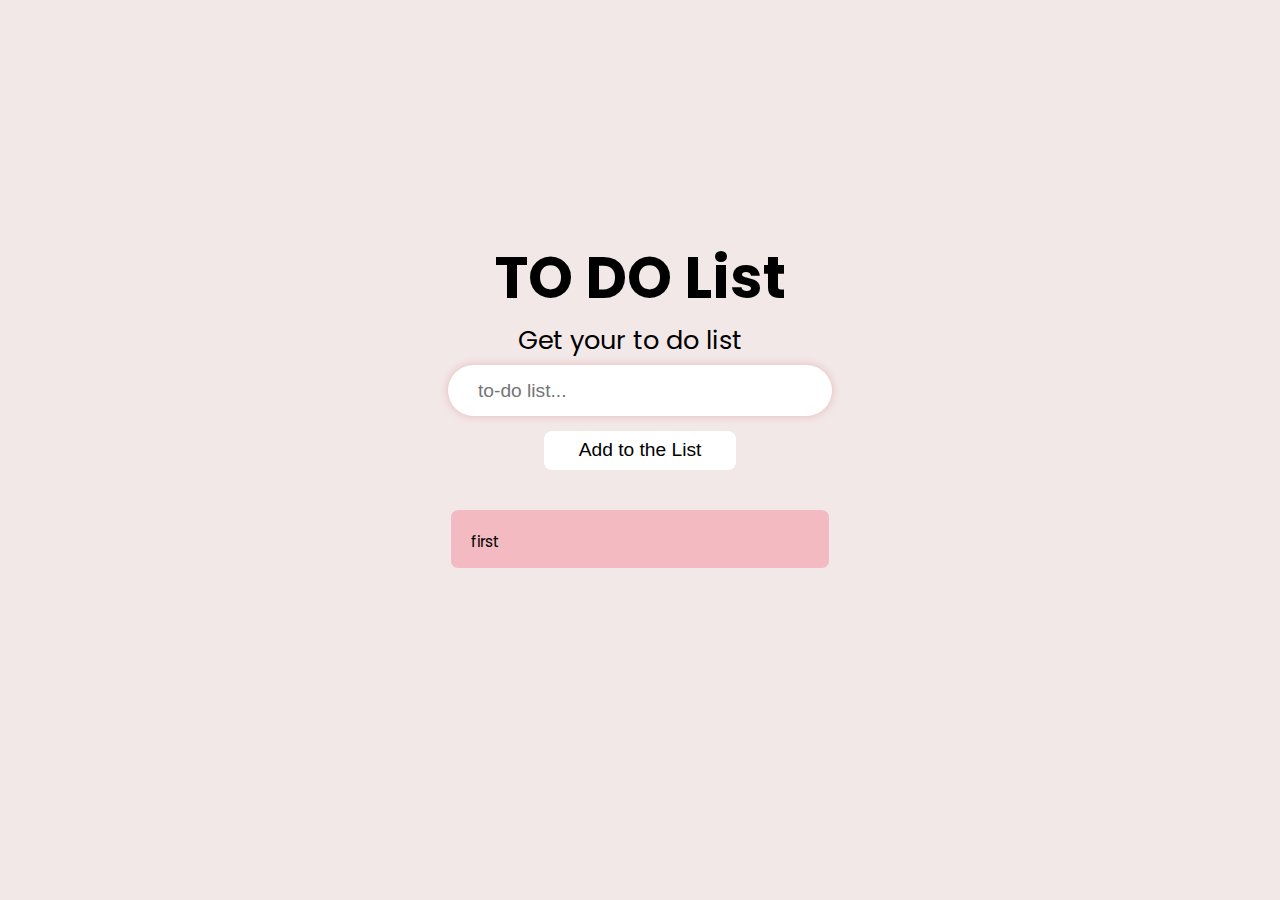
==== index.html @ 12d3635d "first commit" ====
<!DOCTYPE html>
<html lang="en">
<head>
    <meta charset="UTF-8">
    <meta name="viewport" content="width=device-width, initial-scale=1.0">
    <title>Document</title>
    <link rel="preconnect" href="https://fonts.googleapis.com">
<link rel="preconnect" href="https://fonts.gstatic.com" crossorigin>
<link href="https://fonts.googleapis.com/css2?family=Poppins:ital,wght@0,100;0,200;0,300;0,400;0,500;0,600;0,700;0,800;0,900;1,100;1,200;1,300;1,400;1,500;1,600;1,700;1,800;1,900&display=swap" rel="stylesheet">
<link rel="stylesheet" href="styles.css">
    
</head>
<body class="body">
    

    <div class="flex-container">
        
        <div class="mainHeading"> TO DO List </div>
        <p class="smallHeading"> Get your to do list </p>
        <input type = "search" class = "addItem" placeholder="to-do list...">
        <input type="submit" class ="addListButton" value="Add to the List"> 

        <ul class="taskList">
            <li>
                first
            </ul>
        </ul>

        

    </div>
    


</body>
</html>
---- styles.css ----
.flex-container {
    display: flex;
    align-items: center;
    justify-content: center;
    flex-direction: column;
  }

 

.body{
  background-color: #F3E8E8;
  font-family: "Poppins", sans-serif;
}

 
  .mainHeading{
    font-size: 4.5vw;
    margin-top: 227px;
    font-weight: bold;

  }

  .smallHeading{
    font-size: 2vw;
    margin-top: 0px;
    margin-bottom: 0px;
    width: 19vw;
  }

  .addItem{
    width: 30vw;
    height: 4vw;
    border-radius: 32px;
    font-size: 1.5vw;
    padding-left: 30px;
    border: none;
    box-shadow: 0px 0px 8px 0 rgba(189, 42, 42, 0.25);
    margin-top: 5px;
  }

  .addListButton{
    margin-top: 15px;
    width: 15vw;
    height: 3vw;
    font-size: 1.5vw;
    background-color: white;
    padding :8px, 16px, 8px, 16px;
    border: none;
    border-radius: 8px;
    
  }

  .taskList{
    width: 28vw;
    height: 3vw;
    list-style-type:none;
    border-radius: 7px;
    background-color: #F3BAC2;
    font-size: 1.2vw;
    padding-top: 20px;
    padding-left: 20px;
    margin-top: 40px;
  }



  @media only screen and (max-width: 900px) {
    .flex-container{
      position: relative;
    }

    .mainHeading{
      font-size: 6.5vw;
    }

    .smallHeading{
      font-size: 2.5vw;
      width: 23vw;
    }
    .addItem{
      width: 35vw;
    }
  }
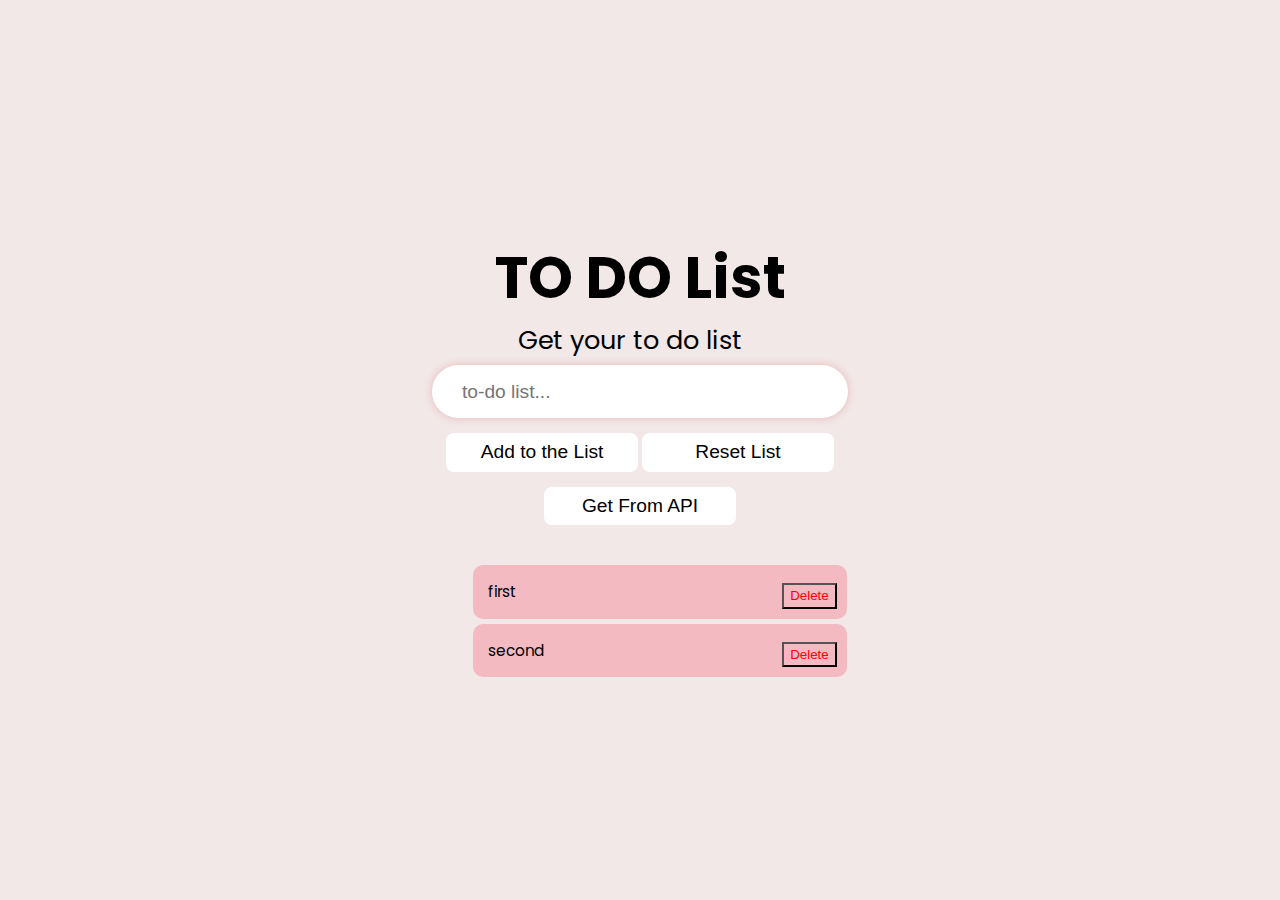
==== commit 272a5776: "added js interactibility" ====
--- a/index.html
+++ b/index.html
@@ -1,36 +1,105 @@
 <!DOCTYPE html>
 <html lang="en">
-<head>
-    <meta charset="UTF-8">
-    <meta name="viewport" content="width=device-width, initial-scale=1.0">
-    <title>Document</title>
-    <link rel="preconnect" href="https://fonts.googleapis.com">
-<link rel="preconnect" href="https://fonts.gstatic.com" crossorigin>
-<link href="https://fonts.googleapis.com/css2?family=Poppins:ital,wght@0,100;0,200;0,300;0,400;0,500;0,600;0,700;0,800;0,900;1,100;1,200;1,300;1,400;1,500;1,600;1,700;1,800;1,900&display=swap" rel="stylesheet">
-<link rel="stylesheet" href="styles.css">
-    
-</head>
-<body class="body">
-    
 
-    <div class="flex-container">
+    <head>
+        <meta charset="UTF-8">
+        <meta name="viewport" content="width=device-width, initial-scale=1.0">
+        <title>My TO-DO List App</title>
+        <link rel="preconnect" href="https://fonts.googleapis.com">
+        <link rel="preconnect" href="https://fonts.gstatic.com" crossorigin>
+        <link href="https://fonts.googleapis.com/css2?family=Poppins:ital,wght@0,100;0,200;0,300;0,400;0,500;0,600;0,700;0,800;0,900;1,100;1,200;1,300;1,400;1,500;1,600;1,700;1,800;1,900&display=swap" rel="stylesheet">
+        <link rel="stylesheet" href="styles.css">
+
+    </head>
+
+    <body class="body">
         
-        <div class="mainHeading"> TO DO List </div>
-        <p class="smallHeading"> Get your to do list </p>
-        <input type = "search" class = "addItem" placeholder="to-do list...">
-        <input type="submit" class ="addListButton" value="Add to the List"> 
+        <div class="flex-container">
+            
+            <div class="mainHeading"> TO DO List </div>
+            <p class="smallHeading"> Get your to do list </p>
 
-        <ul class="taskList">
-            <li>
-                first
+            <input type = "text" class = "addItem" id="newTask" placeholder="to-do list...">
+            <div class="editDiv">
+                <input type="submit" class ="addListButton" value="Add to the List" onclick="addTask(document.getElementById('newTask').value)"> 
+                <button class="btnEditDiv" onclick="resetList()">Reset List</button>
+            </div>
+            <button  class="btnAPI" onclick="getFromAPI()">Get From API</button>
+
+            <ul class="taskList" id="myUL">
+                <li> 
+                    <p>first</p> 
+                    <button class="btn" onclick="deleteTask(this)">Delete</i></button>  
+                </li> 
+                <li>
+                    <p>second</p> 
+                    <button class="btn" onclick="deleteTask(this)">Delete</i></button> 
+                </li>
             </ul>
-        </ul>
 
-        
-
-    </div>
-    
+        </div>
 
 
-</body>
+        <script>
+
+            function resetList(){
+                var ul = document.getElementById("myUL");
+                ul.innerHTML = '';
+            }
+
+            function getFromAPI(){
+                fetch("https://jsonplaceholder.typicode.com/todos")
+                    .then(response => {
+                        if (!response.ok){
+                            throw new console.error("Cant get API call");;
+                        } 
+                        return response.json();
+                    })
+                    .then(data => {
+                        // console.log(data)
+                        var ul = document.getElementById("myUL");
+                        data.forEach(element => {
+                            addTask(element.title)
+                        });
+
+                    })
+                    .catch(error =>{
+                        console.error('There was a problem with the fetch operation:', error);
+                    })   
+            }
+
+            function deleteTask(button){
+                var li = button.parentNode;
+                li.remove();
+            }
+
+            function addTask(task){
+                task = task.trim();
+                if (task === ""){
+                    document.getElementById("newTask").value = "";
+                    return
+                }
+                
+                var ul = document.getElementById("myUL");
+                var li = document.createElement("li");
+                
+                var p = document.createElement("p")
+                p.innerText = task;
+
+                var button = document.createElement("button")
+                button.className ="btn"
+                button.onclick = function() { deleteTask(this); };
+                button.innerText = "Delete"
+
+                li.append(p);
+                li.append(button)
+
+                ul.appendChild(li);
+                document.getElementById("newTask").value = "";
+            }
+
+        </script>
+
+    </body>
+
 </html>--- a/styles.css
+++ b/styles.css
@@ -20,64 +20,113 @@
 
   }
 
-  .smallHeading{
-    font-size: 2vw;
-    margin-top: 0px;
-    margin-bottom: 0px;
-    width: 19vw;
-  }
+.smallHeading{
+  font-size: 2vw;
+  margin-top: 0px;
+  margin-bottom: 0px;
+  width: 19vw;
+}
 
-  .addItem{
-    width: 30vw;
-    height: 4vw;
-    border-radius: 32px;
-    font-size: 1.5vw;
-    padding-left: 30px;
-    border: none;
-    box-shadow: 0px 0px 8px 0 rgba(189, 42, 42, 0.25);
-    margin-top: 5px;
-  }
+.addItem{
+  width: 30vw;
+  height: 4vw;
+  border-radius: 32px;
+  font-size: 1.5vw;
+  padding-left: 30px;
+  border: none;
+  box-shadow: 0px 0px 8px 0 rgba(189, 42, 42, 0.25);
+  margin-top: 5px;
+}
 
-  .addListButton{
-    margin-top: 15px;
-    width: 15vw;
-    height: 3vw;
-    font-size: 1.5vw;
-    background-color: white;
-    padding :8px, 16px, 8px, 16px;
-    border: none;
-    border-radius: 8px;
-    
-  }
+.addListButton{
+  margin-top: 15px;
+  width: 15vw;
+  height: 3vw;
+  font-size: 1.5vw;
+  background-color: white;
+  padding :8px, 16px, 8px, 16px;
+  border: none;
+  border-radius: 8px;
+  cursor:pointer;
+  
+}
 
-  .taskList{
-    width: 28vw;
-    height: 3vw;
-    list-style-type:none;
-    border-radius: 7px;
-    background-color: #F3BAC2;
-    font-size: 1.2vw;
-    padding-top: 20px;
-    padding-left: 20px;
-    margin-top: 40px;
-  }
+.btnEditDiv{
+  margin-top: 15px;
+  width: 15vw;
+  height: 3vw;
+  font-size: 1.5vw;
+  background-color: white;
+  padding :8px, 16px, 8px, 16px;
+  border: none;
+  border-radius: 8px;
+  cursor:pointer;
+}
+
+.btnAPI{
+  margin-top: 15px;
+  width: 15vw;
+  height: 3vw;
+  font-size: 1.5vw;
+  background-color: white;
+  padding :8px, 16px, 8px, 16px;
+  border: none;
+  border-radius: 8px;
+  cursor:pointer;
+}
+
+.taskList{
+  list-style-type:none;
+  margin-top: 40px;
+  
+}
+
+.taskList li{
+  width: 28vw;
+  /* height: 2.5vw; */
+  font-size: 1.2vw;
+  background-color: #F3BAC2;
+  margin-bottom: 5px;
+   /* padding-top: 10px; */
+  padding-left: 15px;
+  border-radius: 10px;
+  position: relative;
+  display: flex;
+  align-items: center;
+
+}
+
+
+.btn{
+  background-color:  #F3BAC2;
+    position: absolute;
+    bottom: 10px;
+    right: 10px;
+    height: 2vw;
+    cursor:pointer;
+    color: red;
+
+}
 
 
 
-  @media only screen and (max-width: 900px) {
-    .flex-container{
-      position: relative;
-    }
 
-    .mainHeading{
-      font-size: 6.5vw;
-    }
 
-    .smallHeading{
-      font-size: 2.5vw;
-      width: 23vw;
-    }
-    .addItem{
-      width: 35vw;
-    }
-  }+
+@media only screen and (max-width: 900px) {
+  .flex-container{
+    position: relative;
+  }
+
+  .mainHeading{
+    font-size: 6.5vw;
+  }
+
+  .smallHeading{
+    font-size: 2.5vw;
+    width: 23vw;
+  }
+  .addItem{
+    width: 35vw;
+  }
+}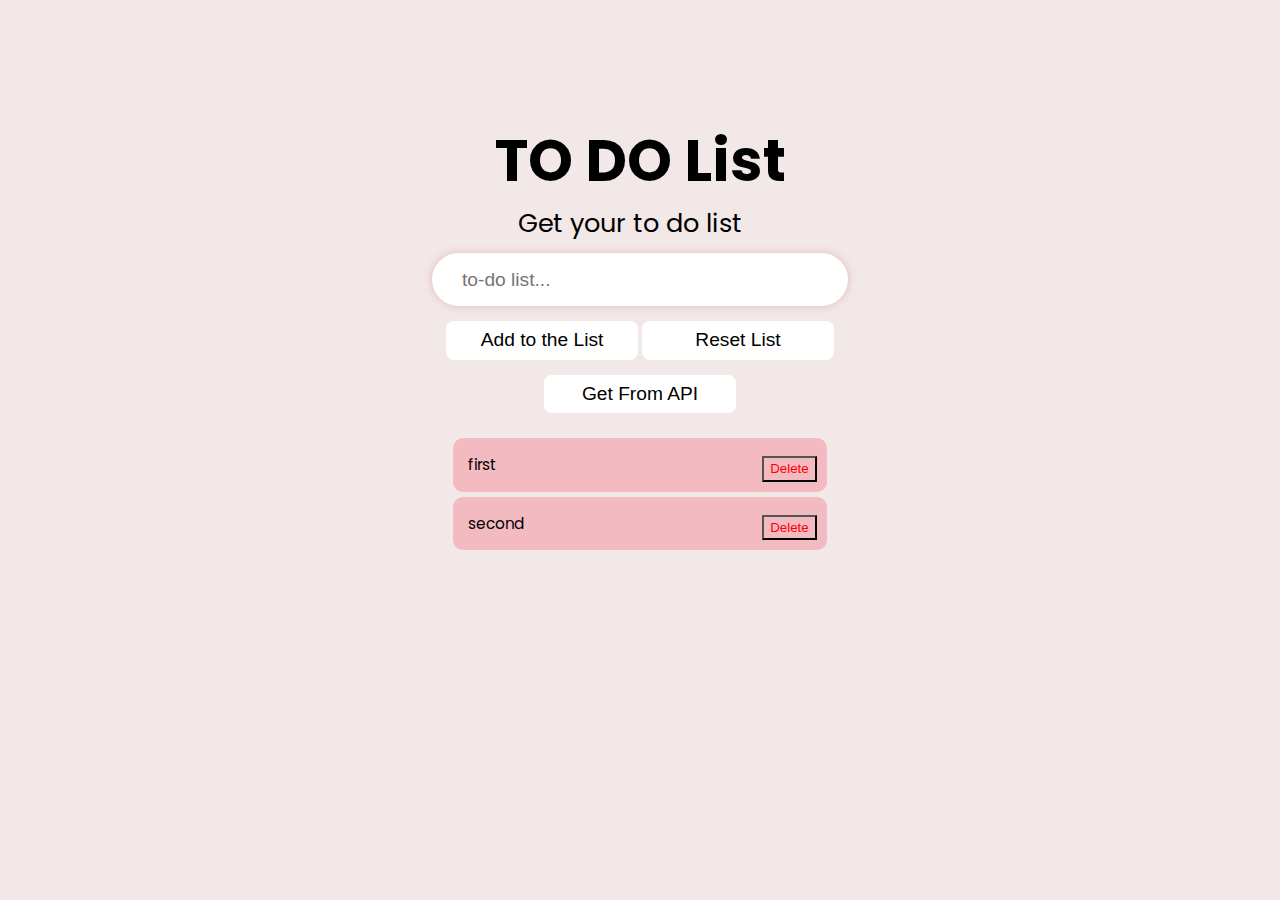
==== commit 6493e05e: "made minor changes" ====
--- a/index.html
+++ b/index.html
@@ -20,10 +20,12 @@
             <p class="smallHeading"> Get your to do list </p>
 
             <input type = "text" class = "addItem" id="newTask" placeholder="to-do list...">
+
             <div class="editDiv">
                 <input type="submit" class ="addListButton" value="Add to the List" onclick="addTask(document.getElementById('newTask').value)"> 
                 <button class="btnEditDiv" onclick="resetList()">Reset List</button>
             </div>
+            
             <button  class="btnAPI" onclick="getFromAPI()">Get From API</button>
 
             <ul class="taskList" id="myUL">
@@ -92,9 +94,12 @@
                 button.innerText = "Delete"
 
                 li.append(p);
-                li.append(button)
 
-                ul.appendChild(li);
+                if (ul.firstChild) {
+                    ul.insertBefore(li, ul.firstChild);  // Prepend the new task
+                } else {
+                    ul.appendChild(li);  // If the ul is empty, just append the task
+                }
                 document.getElementById("newTask").value = "";
             }
 
--- a/styles.css
+++ b/styles.css
@@ -15,15 +15,16 @@
  
   .mainHeading{
     font-size: 4.5vw;
-    margin-top: 227px;
+    margin-top: 110px;
     font-weight: bold;
+
 
   }
 
 .smallHeading{
   font-size: 2vw;
   margin-top: 0px;
-  margin-bottom: 0px;
+  margin-bottom: 5px;
   width: 19vw;
 }
 
@@ -77,7 +78,8 @@
 
 .taskList{
   list-style-type:none;
-  margin-top: 40px;
+  margin-top: 25px;
+  padding-left: 0px;
   
 }
 
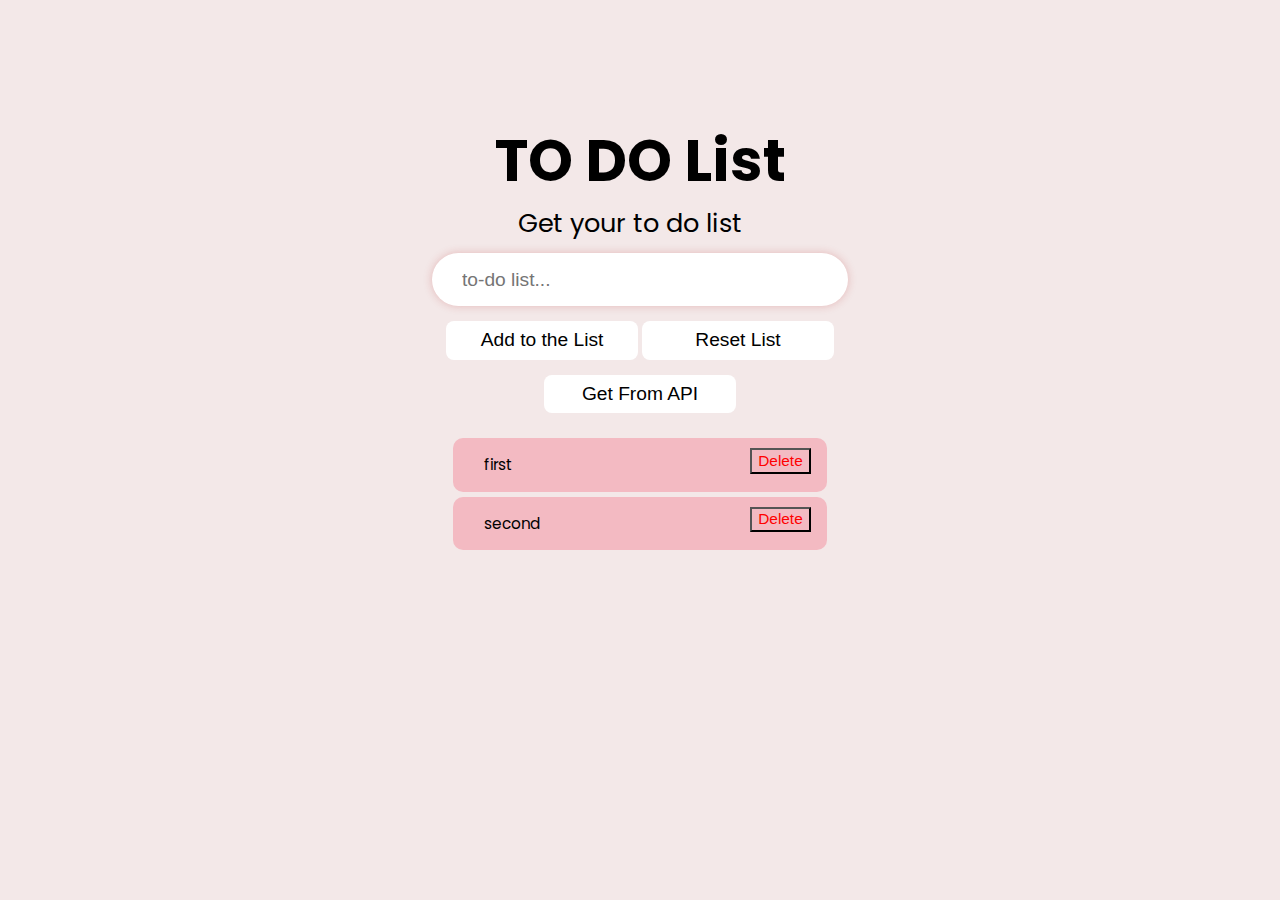
==== commit c3496f4b: "more minor changes" ====
--- a/index.html
+++ b/index.html
@@ -18,20 +18,19 @@
             
             <div class="mainHeading"> TO DO List </div>
             <p class="smallHeading"> Get your to do list </p>
-
             <input type = "text" class = "addItem" id="newTask" placeholder="to-do list...">
 
             <div class="editDiv">
                 <input type="submit" class ="addListButton" value="Add to the List" onclick="addTask(document.getElementById('newTask').value)"> 
                 <button class="btnEditDiv" onclick="resetList()">Reset List</button>
             </div>
-            
+
             <button  class="btnAPI" onclick="getFromAPI()">Get From API</button>
 
             <ul class="taskList" id="myUL">
                 <li> 
                     <p>first</p> 
-                    <button class="btn" onclick="deleteTask(this)">Delete</i></button>  
+                    <button class="btn"  onclick="deleteTask(this)">Delete</i></button>  
                 </li> 
                 <li>
                     <p>second</p> 
@@ -94,6 +93,7 @@
                 button.innerText = "Delete"
 
                 li.append(p);
+                li.append(button)
 
                 if (ul.firstChild) {
                     ul.insertBefore(li, ul.firstChild);  // Prepend the new task
--- a/styles.css
+++ b/styles.css
@@ -13,13 +13,13 @@
 }
 
  
-  .mainHeading{
-    font-size: 4.5vw;
-    margin-top: 110px;
-    font-weight: bold;
+.mainHeading{
+  font-size: 4.5vw;
+  margin-top: 110px;
+  font-weight: bold;
 
 
-  }
+}
 
 .smallHeading{
   font-size: 2vw;
@@ -92,21 +92,27 @@
    /* padding-top: 10px; */
   padding-left: 15px;
   border-radius: 10px;
-  position: relative;
   display: flex;
-  align-items: center;
+  /* align-items: center; */
+  justify-content: center;
 
+}
+
+.taskList li p{
+    width: 20vw;
+    padding-right: 10px;
 }
 
 
 .btn{
-  background-color:  #F3BAC2;
-    position: absolute;
+    background-color:  #F3BAC2;
+    margin-top: 10px;
     bottom: 10px;
     right: 10px;
     height: 2vw;
-    cursor:pointer;
+    cursor: pointer;
     color: red;
+    font-size: 1.2vw;
 
 }
 
